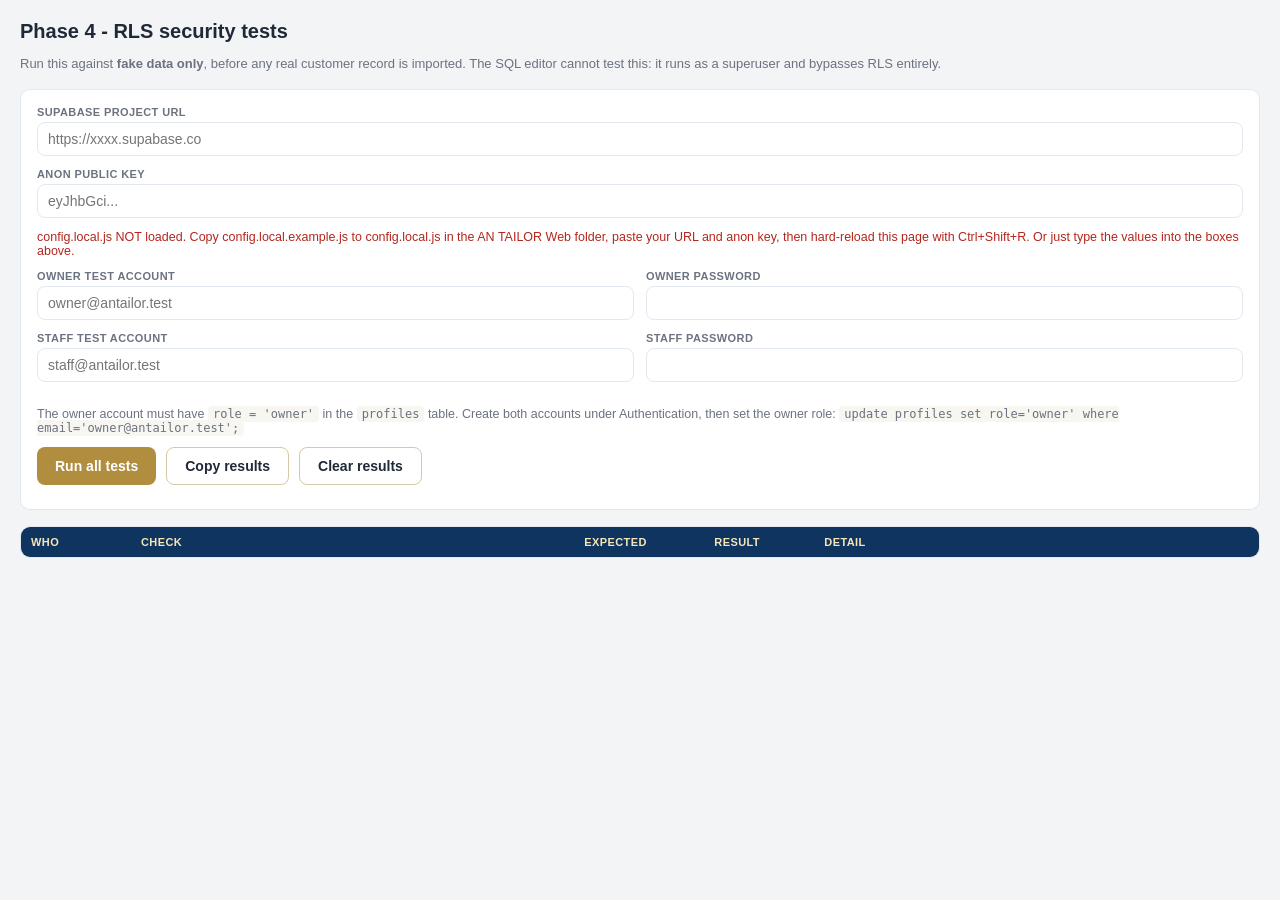
==== supabase/tests/index.html @ 696de09f "tests: fix getUser id bug; pin customer-delete-by-FK behaviour" ====
<!DOCTYPE html>
<html lang="en">
<head>
<meta charset="utf-8">
<meta name="viewport" content="width=device-width, initial-scale=1">
<title>AN TAILOR - Phase 4 security tests</title>
<style>
  body { font-family: Arial, sans-serif; margin: 0; padding: 20px; background: #f3f4f6; color: #1f2937; }
  h1 { font-size: 20px; margin: 0 0 4px; }
  .sub { color: #6b7280; font-size: 13px; margin-bottom: 18px; }
  .panel { background: #fff; border: 1px solid #e2e8f0; border-radius: 10px; padding: 16px; margin-bottom: 16px; }
  .grid { display: grid; grid-template-columns: 1fr 1fr; gap: 12px; }
  label { display: block; font-size: 11px; font-weight: 700; letter-spacing: .4px; text-transform: uppercase; color: #6b7280; margin-bottom: 4px; }
  input { width: 100%; padding: 8px 10px; border: 1px solid #e2e8f0; border-radius: 8px; font-size: 14px; box-sizing: border-box; }
  .field { margin-bottom: 12px; }
  button { padding: 10px 18px; border: 0; border-radius: 8px; background: #b08d3f; color: #fff; font-size: 14px; font-weight: 700; cursor: pointer; }
  button.ghost { background: #fff; color: #1f2937; border: 1px solid #d4c9a8; }
  button:disabled { opacity: .55; cursor: not-allowed; }
  table { width: 100%; border-collapse: collapse; font-size: 13px; background: #fff; }
  th { text-align: left; padding: 9px 10px; background: #0f3460; color: #f5e6b8; font-size: 11px; text-transform: uppercase; letter-spacing: .4px; }
  td { padding: 9px 10px; border-top: 1px solid #e2e8f0; vertical-align: top; }
  .pass { color: #15803d; font-weight: 700; }
  .fail { color: #b91c1c; font-weight: 700; }
  .note { color: #6b7280; font-size: 12.5px; }
  .verdict { padding: 12px 14px; border-radius: 8px; font-weight: 700; margin-top: 14px; }
  .verdict.ok { background: #dcfce7; color: #166534; }
  .verdict.bad { background: #fee2e2; color: #991b1b; }
  code { background: #f8f6f0; padding: 1px 5px; border-radius: 4px; font-size: 12px; }
</style>
</head>
<body>

<h1>Phase 4 - RLS security tests</h1>
<p class="sub">
  Run this against <strong>fake data only</strong>, before any real customer record is imported.
  The SQL editor cannot test this: it runs as a superuser and bypasses RLS entirely.
</p>

<div class="panel">
  <div class="field">
    <label for="url">Supabase project URL</label>
    <input id="url" placeholder="https://xxxx.supabase.co" autocomplete="off">
  </div>
  <div class="field">
    <label for="key">anon public key</label>
    <input id="key" placeholder="eyJhbGci..." autocomplete="off">
  </div>
  <p class="note" id="configStatus" style="margin:0 0 12px"></p>
  <div class="grid">
    <div class="field">
      <label for="ownerEmail">Owner test account</label>
      <input id="ownerEmail" placeholder="owner@antailor.test" autocomplete="off">
    </div>
    <div class="field">
      <label for="ownerPass">Owner password</label>
      <input id="ownerPass" type="text" autocomplete="off">
    </div>
  </div>
  <div class="grid">
    <div class="field">
      <label for="staffEmail">Staff test account</label>
      <input id="staffEmail" placeholder="staff@antailor.test" autocomplete="off">
    </div>
    <div class="field">
      <label for="staffPass">Staff password</label>
      <input id="staffPass" type="text" autocomplete="off">
    </div>
  </div>
  <p class="note">
    The owner account must have <code>role = 'owner'</code> in the <code>profiles</code> table.
    Create both accounts under Authentication, then set the owner role:
    <code>update profiles set role='owner' where email='owner@antailor.test';</code>
  </p>
  <div style="display:flex; gap:10px; margin-top:8px; flex-wrap:wrap">
    <button id="run">Run all tests</button>
    <button class="ghost" id="copy">Copy results</button>
    <button class="ghost" id="clear">Clear results</button>
  </div>
  <div id="verdict" class="verdict" hidden></div>
  <div id="summary" class="note" style="margin-top:8px"></div>
</div>

<div class="panel" style="padding:0; overflow:hidden">
  <table>
    <thead>
      <tr><th style="width:90px">Who</th><th>Check</th><th style="width:110px">Expected</th><th style="width:90px">Result</th><th>Detail</th></tr>
    </thead>
    <tbody id="rows"></tbody>
  </table>
</div>

<script src="../../config.local.js"></script>
<script>
  // Connection details come from the gitignored config.local.js so the URL
  // and anon key never have to be typed or shared. The four fields are also
  // mirrored into localStorage so re-running the suite does not mean
  // re-typing the two test passwords.
  (function () {
    var local = (window.ANT && window.ANT.local) || {};
    var ids = ['url', 'key', 'ownerEmail', 'ownerPass', 'staffEmail', 'staffPass'];
    var store = 'anTailorRlsTest';

    function saved() {
      try { return JSON.parse(localStorage.getItem(store) || '{}'); }
      catch (e) { return {}; }
    }

    var url = local.supabaseUrl || '';
    var key = local.supabaseAnonKey || '';

    if (url) document.getElementById('url').value = url;
    if (key) document.getElementById('key').value = key;

    var prior = saved();
    ['ownerEmail', 'ownerPass', 'staffEmail', 'staffPass'].forEach(function (id) {
      if (prior[id]) document.getElementById(id).value = prior[id];
    });

    ids.forEach(function (id) {
      document.getElementById(id).addEventListener('input', function () {
        var out = {};
        ids.forEach(function (k) { out[k] = document.getElementById(k).value; });
        try { localStorage.setItem(store, JSON.stringify(out)); } catch (e) {}
      });
    });

    var badge = document.getElementById('configStatus');
    if (url && key) {
      badge.style.color = '#1a7f4b';
      badge.textContent = 'config.local.js loaded - URL and anon key filled in automatically.';
    } else {
      badge.style.color = '#b3261e';
      badge.textContent = 'config.local.js NOT loaded. Copy config.local.example.js to ' +
        'config.local.js in the AN TAILOR Web folder, paste your URL and anon key, then ' +
        'hard-reload this page with Ctrl+Shift+R. Or just type the values into the boxes above.';
    }
  })();
</script>

<script type="module">
import { createClient } from 'https://esm.sh/@supabase/supabase-js@2';

const el = (id) => document.getElementById(id);
const results = [];

function log(who, check, expected, pass, detail) {
  results.push({ who, check, expected, pass, detail });
  const tr = document.createElement('tr');
  tr.innerHTML =
    '<td>' + who + '</td>' +
    '<td>' + check + '</td>' +
    '<td>' + expected + '</td>' +
    '<td class="' + (pass ? 'pass">PASS' : 'fail">FAIL') + '</td>' +
    '<td class="note">' + (detail || '') + '</td>';
  el('rows').appendChild(tr);
}

async function anonClient(url, key) {
  return createClient(url, key, { auth: { persistSession: false } });
}

async function signedOut(url, key) {
  const c = await anonClient(url, key);
  const r1 = await c.from('customers').select('id');
  log('Signed out', 'Read customers', 'blocked', r1.error ? true : (r1.data || []).length === 0,
      r1.error ? r1.error.message : '0 rows returned');
  const r2 = await c.from('orders').select('id');
  log('Signed out', 'Read orders', 'blocked', r2.error ? true : (r2.data || []).length === 0,
      r2.error ? r2.error.message : '0 rows returned');
  const r3 = await c.from('shop_settings').select('key');
  log('Signed out', 'Read shop settings', 'blocked', r3.error ? true : (r3.data || []).length === 0,
      r3.error ? r3.error.message : '0 rows returned');
}

const PROBE = {
  price:         '__rls_probe_price__',
  setting:       '__rls_probe_setting__',
  customer:      '__rls_probe_customer__',
  customerLoose: '__rls_probe_customer_loose__',
  order:         '__rls_probe_order__'
};

// A blocked write is NOT reported as an error.
//
// When an RLS USING clause evaluates to false, Postgres filters the row out
// of the result set instead of raising. The statement "succeeds" while
// touching nothing. So "no error" proves nothing either way, and testing for
// it produces false failures against correctly locked tables.
//
// The only reliable signal is an EMPTY result set. Every write below appends
// .select() so the affected rows come back, and every block is then re-read by
// the owner to prove the stored value really did not change.
function zeroRows(r) {
  return !r.error && Array.isArray(r.data) && r.data.length === 0;
}

function oneRow(r) {
  return !r.error && Array.isArray(r.data) && r.data.length === 1;
}

async function clearFixtures(owner) {
  await owner.from('orders').delete().eq('code', PROBE.order);
  await owner.from('customers').delete().eq('code', PROBE.customer);
  await owner.from('customers').delete().eq('code', PROBE.customerLoose);
  await owner.from('customers').delete().like('code', 'TEST-STAFF-%');
  await owner.from('prices').delete().eq('code', PROBE.price);
  await owner.from('shop_settings').delete().eq('key', PROBE.setting);
}

async function makeFixtures(owner) {
  const out = { priceId: null, customerId: null, customerLooseId: null, orderId: null, errors: [] };

  const price = await owner.from('prices')
    .insert({ code: PROBE.price, group_name: 'RLS Probe', item: 'Probe', option: '', price: 100, status: 'ACTIVE' })
    .select('id').single();
  if (price.error) out.errors.push('prices insert: ' + price.error.message);
  else if (!price.data) out.errors.push('prices insert: returned no row');
  else out.priceId = price.data.id;

  const setting = await owner.from('shop_settings')
    .insert({ key: PROBE.setting, value: 'original' }).select('key').single();
  if (setting.error) out.errors.push('shop_settings insert: ' + setting.error.message);

  // A customer that already has an order. orders.customer_id is ON DELETE
  // RESTRICT, so this row must never be removable, not even by the owner.
  const customer = await owner.from('customers')
    .insert({ code: PROBE.customer, name: 'RLS Probe Customer' })
    .select('id').single();
  if (customer.error) out.errors.push('customers insert: ' + customer.error.message);
  else if (!customer.data) out.errors.push('customers insert: returned no row');
  else {
    out.customerId = customer.data.id;
    const order = await owner.from('orders')
      .insert({ code: PROBE.order, customer_id: customer.data.id, notes: 'original' })
      .select('id').single();
    if (order.error) out.errors.push('orders insert: ' + order.error.message);
    else if (!order.data) out.errors.push('orders insert: returned no row');
    else out.orderId = order.data.id;
  }

  // A customer with no history, so owner-only hard delete can be proven.
  const loose = await owner.from('customers')
    .insert({ code: PROBE.customerLoose, name: 'RLS Probe Loose Customer' })
    .select('id').single();
  if (loose.error) out.errors.push('loose customer insert: ' + loose.error.message);
  else if (loose.data) out.customerLooseId = loose.data.id;

  return out;
}

async function staffPhase(staff, ids) {
  const read = await staff.from('customers').select('id');
  log('Staff', 'Read customers', 'allowed', !read.error,
      read.error ? read.error.message : (read.data || []).length + ' rows');

  const made = await staff.from('customers')
    .insert({ code: 'TEST-STAFF-' + Date.now(), name: 'Phase 4 Test' })
    .select('id').single();
  log('Staff', 'Create a customer', 'allowed', !made.error,
      made.error ? made.error.message : 'created ' + (made.data && made.data.id));

  const settings = await staff.from('shop_settings').select('key');
  log('Staff', 'Read shop settings', 'allowed', !settings.error,
      settings.error ? settings.error.message : 'ok');

  // Staff may edit orders, and this must genuinely land.
  if (ids.orderId) {
    const orderEdit = await staff.from('orders')
      .update({ notes: 'edited by staff' }).eq('id', ids.orderId).select('notes');
    const landed = oneRow(orderEdit) && orderEdit.data[0].notes === 'edited by staff';
    log('Staff', 'Edit an order', 'allowed and applied', landed,
        orderEdit.error ? orderEdit.error.message
                        : (orderEdit.data || []).length + ' row(s) returned, notes now "' +
                          ((orderEdit.data && orderEdit.data[0]) ? orderEdit.data[0].notes : '?') + '"');
  }

  const priceWrite = await staff.from('prices').update({ price: 999 }).eq('code', PROBE.price).select('id');
  log('Staff', 'Change a price', 'blocked (0 rows)', zeroRows(priceWrite),
      priceWrite.error ? priceWrite.error.message : (priceWrite.data || []).length + ' rows returned');

  const setWrite = await staff.from('shop_settings').update({ value: 'hacked' }).eq('key', PROBE.setting).select('key');
  log('Staff', 'Change shop settings', 'blocked (0 rows)', zeroRows(setWrite),
      setWrite.error ? setWrite.error.message : (setWrite.data || []).length + ' rows returned');

  const del = await staff.from('customers').delete().eq('code', PROBE.customer).select('id');
  log('Staff', 'Delete a customer', 'blocked (0 rows)', zeroRows(del),
      del.error ? del.error.message : (del.data || []).length + ' rows returned');

  const me = await staff.auth.getUser();
  const uid = me && me.data && me.data.user ? me.data.user.id : '';
  const esc = uid
    ? await staff.from('profiles').update({ role: 'owner' }).eq('id', uid).select('role')
    : { error: { message: 'could not read the signed-in user id' }, data: null };
  const stillStaff = esc.error || !oneRow(esc) || esc.data[0].role === 'staff';
  log('Staff', 'Promote own account to owner', 'blocked', stillStaff,
      esc.error ? esc.error.message
                : 'role is still ' + ((esc.data && esc.data[0]) ? esc.data[0].role : '?'));

  if (!uid) {
    log('Staff', 'Read own user id', 'success', false, 'getUser() returned no user, so the two checks below are invalid');
  }

  const access = await staff.from('staff_access').select('*');
  const others = (access.data || []).filter(r => r.user_id !== uid);
  log('Staff', 'Read other staff access rows', 'blocked', !!access.error || (!!uid && others.length === 0),
      access.error ? access.error.message : others.length + ' other rows visible, own rows ' +
        ((access.data || []).length - others.length));

  await staff.auth.signOut();
}

// Definitive proof: the owner re-reads every row the staff account tried to
// tamper with and confirms the stored values are untouched.
async function ownerVerifies(owner, ids) {
  if (ids.priceId) {
    const price = await owner.from('prices').select('price').eq('id', ids.priceId).maybeSingle();
    log('Owner', 'Price unchanged by staff', 'still 100',
        !price.error && price.data && Number(price.data.price) === 100,
        price.error ? price.error.message : 'price is ' + (price.data && price.data.price));
  }

  const setting = await owner.from('shop_settings').select('value').eq('key', PROBE.setting).maybeSingle();
  log('Owner', 'Shop setting unchanged by staff', "still 'original'",
      !setting.error && setting.data && setting.data.value === 'original',
      setting.error ? setting.error.message : 'value is "' + (setting.data && setting.data.value) + '"');

  const customer = await owner.from('customers').select('id').eq('code', PROBE.customer).maybeSingle();
  log('Owner', 'Customer survived staff delete', 'still exists',
      !customer.error && !!customer.data,
      customer.error ? customer.error.message : (customer.data ? 'row still present' : 'row was deleted'));
}

async function ownerPositive(owner, ids) {
  if (ids.priceId) {
    const p = await owner.from('prices').update({ price: 250 }).eq('id', ids.priceId).select('price').single();
    log('Owner', 'Change a price', 'allowed and applied',
        !p.error && Number(p.data && p.data.price) === 250,
        p.error ? p.error.message : 'price is now ' + (p.data && p.data.price));
  }

  const s = await owner.from('shop_settings').update({ value: 'set by owner' }).eq('key', PROBE.setting).select('value').single();
  log('Owner', 'Change shop settings', 'allowed and applied',
      !s.error && s.data && s.data.value === 'set by owner',
      s.error ? s.error.message : 'value is now "' + (s.data && s.data.value) + '"');

  // Deleting a customer who has never had an order is permitted for the owner.
  if (ids.customerLooseId) {
    const d = await owner.from('customers').delete().eq('id', ids.customerLooseId).select('id');
    log('Owner', 'Delete a customer with no orders', 'allowed and applied', oneRow(d),
        d.error ? d.error.message : (d.data || []).length + ' row(s) deleted');
  }

  // A customer with an order must NOT be removable, even by the owner.
  // orders.customer_id is ON DELETE RESTRICT on purpose: the order history is
  // the shop's business record, so such customers are archived instead.
  const guarded = await owner.from('customers').delete().eq('code', PROBE.customer).select('id');
  log('Owner', 'Delete a customer that has orders', 'blocked by design (archive instead)',
      !guarded.error && zeroRows(guarded),
      guarded.error ? 'blocked: ' + guarded.error.message : (guarded.data || []).length + ' rows returned');
}

async function signIn(url, key, email, pass, who) {
  const c = await anonClient(url, key);
  const { error } = await c.auth.signInWithPassword({ email, password: pass });
  if (error) {
    log(who, 'Sign in', 'success', false,
        error.message + ' -- check the email, the password, and that Email Confirmed is ticked under Authentication > Users.');
    return null;
  }
  log(who, 'Sign in', 'success', true, 'ok');
  return c;
}

el('clear').addEventListener('click', () => {
  el('rows').innerHTML = '';
  el('verdict').hidden = true;
  results.length = 0;
});

el('run').addEventListener('click', async () => {
  const url = el('url').value.trim();
  const key = el('key').value.trim();
  const ownerEmail = el('ownerEmail').value.trim();
  const ownerPass = el('ownerPass').value;
  const staffEmail = el('staffEmail').value.trim();
  const staffPass = el('staffPass').value;

  if (!url || !key || !ownerEmail || !staffEmail) {
    alert('Fill in the URL, anon key and both test accounts.');
    return;
  }

  el('rows').innerHTML = '';
  results.length = 0;
  el('run').disabled = true;

  try {
    await signedOut(url, key);

    // The owner signs in first so it can create real rows for the staff
    // account to attack. Testing "blocked" needs a row that actually exists.
    const owner = await signIn(url, key, ownerEmail, ownerPass, 'Owner');
    if (!owner) {
      await clearFixtures(await anonClient(url, key));
    } else {
      await clearFixtures(owner);
      const ids = await makeFixtures(owner);

      if (ids.errors.length) {
        log('Owner', 'Create probe rows', 'success', false, ids.errors.join(' | '));
      } else {
        log('Owner', 'Create probe rows', 'success', true, 'price, setting, customer and order created');

        const staff = await signIn(url, key, staffEmail, staffPass, 'Staff');
        if (staff) {
          await staffPhase(staff, ids);
          await ownerVerifies(owner, ids);
          await ownerPositive(owner, ids);
        }
      }

      await clearFixtures(owner);
      await owner.auth.signOut();
    }
  } catch (e) {
    log('Runner', 'Completed', 'no crash', false, e && e.message ? e.message : String(e));
  }

  const failed = results.filter(r => !r.pass);
  const v = el('verdict');
  v.hidden = false;
  if (failed.length === 0) {
    v.className = 'verdict ok';
    v.textContent = 'All ' + results.length + ' checks passed. Real data may now be imported.';
  } else {
    v.className = 'verdict bad';
    v.textContent = failed.length + ' of ' + results.length + ' checks FAILED. Do not import real data.';
  }

  // A single plain-text block that can be pasted into a chat, so the result
  // can be read without transcribing a table by hand.
  const lines = ['AN TAILOR RLS GATE', v.textContent, ''];
  results.forEach(r => {
    lines.push((r.pass ? 'PASS' : 'FAIL') + ' | ' + r.who + ' | ' + r.check +
               ' | expected ' + r.expected + (r.detail ? ' | ' + r.detail : ''));
  });
  el('summary').textContent = lines.join('\n');
  window.__rlsReport = lines.join('\n');

  el('run').disabled = false;
});

el('copy').addEventListener('click', async () => {
  const text = window.__rlsReport || el('summary').textContent || 'No results yet.';
  const box = el('summary');
  try {
    await navigator.clipboard.writeText(text);
    box.textContent = 'Copied to clipboard. Paste it into the chat.\n\n' + text;
  } catch (e) {
    // Clipboard API needs a secure context; select the text so Ctrl+C works.
    const r = document.createRange();
    r.selectNodeContents(box);
    const sel = window.getSelection();
    sel.removeAllRanges();
    sel.addRange(r);
    box.textContent = 'Press Ctrl+C to copy, then paste into the chat.\n\n' + text;
  }
});
</script>

</body>
</html>
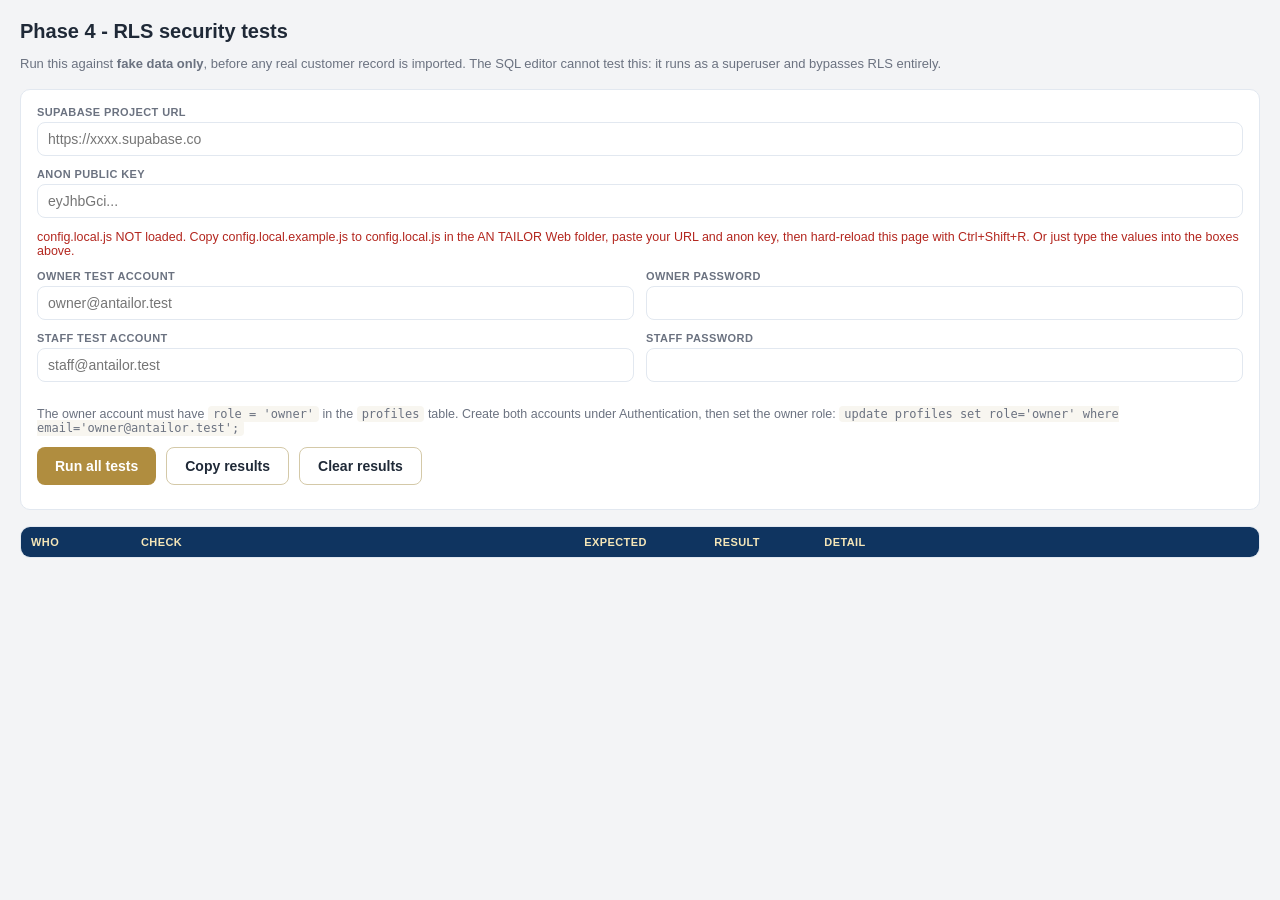
==== commit a9955745: "tests: accept error-or-zero-rows as a valid block" ====
--- a/supabase/tests/index.html
+++ b/supabase/tests/index.html
@@ -198,6 +198,13 @@
   return !r.error && Array.isArray(r.data) && r.data.length === 1;
 }
 
+// "This write must not happen" is satisfied two different ways: an RLS policy
+// filters the row away and returns nothing, while a foreign key raises a 23503
+// error. Both mean blocked, so a check for "must not happen" accepts either.
+function blocked(r) {
+  return !!r.error || (Array.isArray(r.data) && r.data.length === 0);
+}
+
 async function clearFixtures(owner) {
   await owner.from('orders').delete().eq('code', PROBE.order);
   await owner.from('customers').delete().eq('code', PROBE.customer);
@@ -355,8 +362,8 @@
   // the shop's business record, so such customers are archived instead.
   const guarded = await owner.from('customers').delete().eq('code', PROBE.customer).select('id');
   log('Owner', 'Delete a customer that has orders', 'blocked by design (archive instead)',
-      !guarded.error && zeroRows(guarded),
-      guarded.error ? 'blocked: ' + guarded.error.message : (guarded.data || []).length + ' rows returned');
+      blocked(guarded),
+      guarded.error ? 'refused: ' + guarded.error.message : (guarded.data || []).length + ' rows returned');
 }
 
 async function signIn(url, key, email, pass, who) {
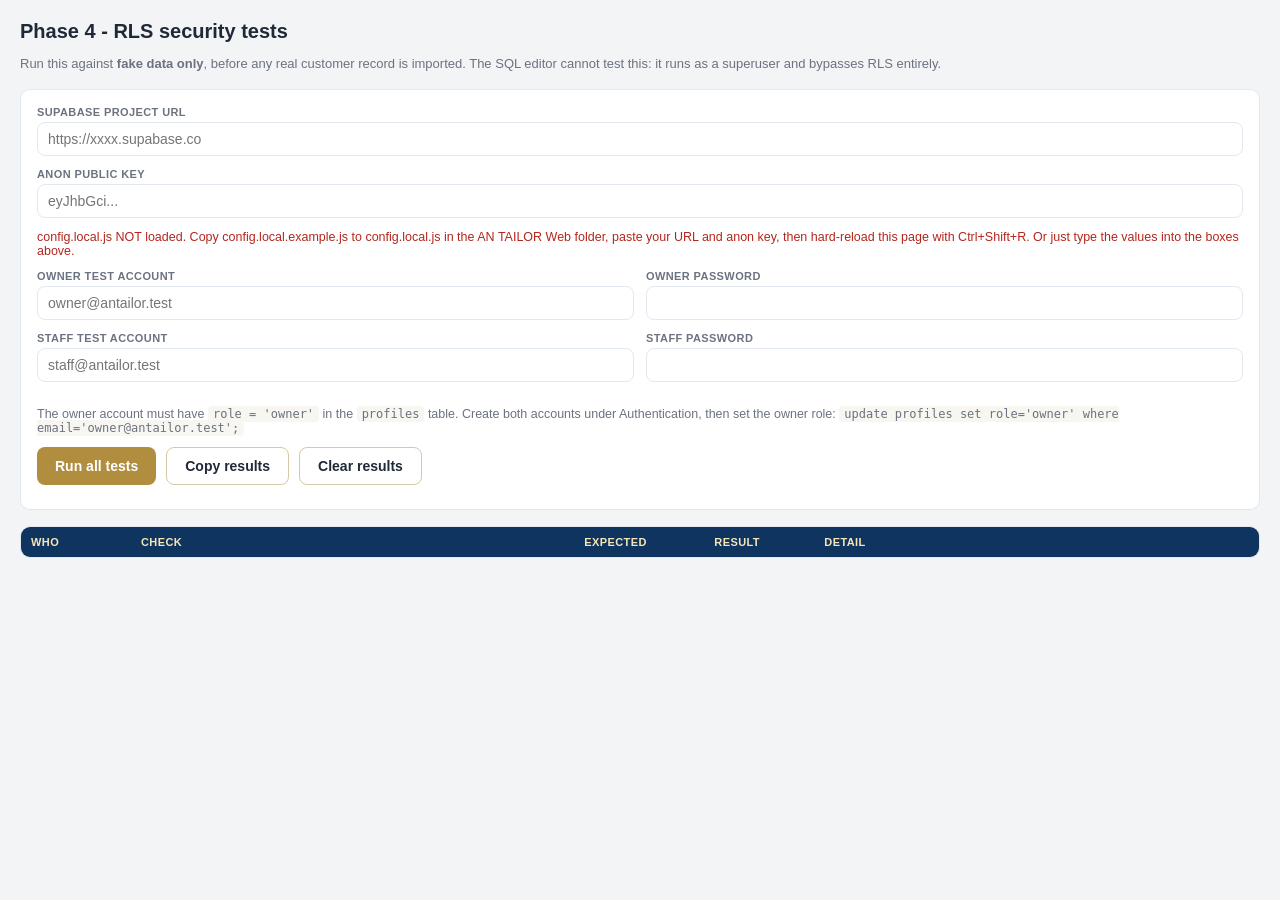
==== commit 82a2e556: "tests: create order before its items; cascade-safe cleanup" ====
--- a/supabase/tests/index.html
+++ b/supabase/tests/index.html
@@ -206,6 +206,13 @@
 }
 
 async function clearFixtures(owner) {
+  // Children first: order_items and bill_orders cascade from orders, and
+  // orders.restrict blocks deleting the customer they point at.
+  const prods = await owner.from('orders').select('id').eq('code', PROBE.order);
+  const orderIds = (prods.data || []).map(r => r.id);
+  for (const id of orderIds) {
+    await owner.from('order_items').delete().eq('order_id', id);
+  }
   await owner.from('orders').delete().eq('code', PROBE.order);
   await owner.from('customers').delete().eq('code', PROBE.customer);
   await owner.from('customers').delete().eq('code', PROBE.customerLoose);
@@ -215,7 +222,7 @@
 }
 
 async function makeFixtures(owner) {
-  const out = { priceId: null, customerId: null, customerLooseId: null, orderId: null, errors: [] };
+  const out = { priceId: null, customerId: null, customerLooseId: null, orderId: null, itemId: null, errors: [] };
 
   const price = await owner.from('prices')
     .insert({ code: PROBE.price, group_name: 'RLS Probe', item: 'Probe', option: '', price: 100, status: 'ACTIVE' })
@@ -237,12 +244,23 @@
   else if (!customer.data) out.errors.push('customers insert: returned no row');
   else {
     out.customerId = customer.data.id;
+
+    // The order must exist before its items, because order_items.order_id
+    // references orders(id).
     const order = await owner.from('orders')
       .insert({ code: PROBE.order, customer_id: customer.data.id, notes: 'original' })
       .select('id').single();
     if (order.error) out.errors.push('orders insert: ' + order.error.message);
     else if (!order.data) out.errors.push('orders insert: returned no row');
-    else out.orderId = order.data.id;
+    else {
+      out.orderId = order.data.id;
+
+      const item = await owner.from('order_items')
+        .insert({ order_id: order.data.id, category: 'Shirt', dress_type: 'Probe', quantity: 1, rate: 100 })
+        .select('id').single();
+      if (item.error) out.errors.push('order_items insert: ' + item.error.message);
+      else if (item.data) out.itemId = item.data.id;
+    }
   }
 
   // A customer with no history, so owner-only hard delete can be proven.
@@ -292,6 +310,20 @@
   const del = await staff.from('customers').delete().eq('code', PROBE.customer).select('id');
   log('Staff', 'Delete a customer', 'blocked (0 rows)', zeroRows(del),
       del.error ? del.error.message : (del.data || []).length + ' rows returned');
+
+  // Staff must not hard-delete an order item, but must be able to archive it.
+  if (ids.itemId) {
+    const itemDel = await staff.from('order_items').delete().eq('id', ids.itemId).select('id');
+    log('Staff', 'Hard-delete an order item', 'blocked (0 rows)', blocked(itemDel),
+        itemDel.error ? itemDel.error.message : (itemDel.data || []).length + ' rows returned');
+
+    const itemArc = await staff.from('order_items')
+      .update({ archived_at: new Date().toISOString() }).eq('id', ids.itemId).select('archived_at');
+    log('Staff', 'Archive an order item instead', 'allowed and applied',
+        oneRow(itemArc) && !!itemArc.data[0].archived_at,
+        itemArc.error ? itemArc.error.message
+                      : (itemArc.data && itemArc.data[0] ? 'archived_at set' : '0 rows returned'));
+  }
 
   const me = await staff.auth.getUser();
   const uid = me && me.data && me.data.user ? me.data.user.id : '';
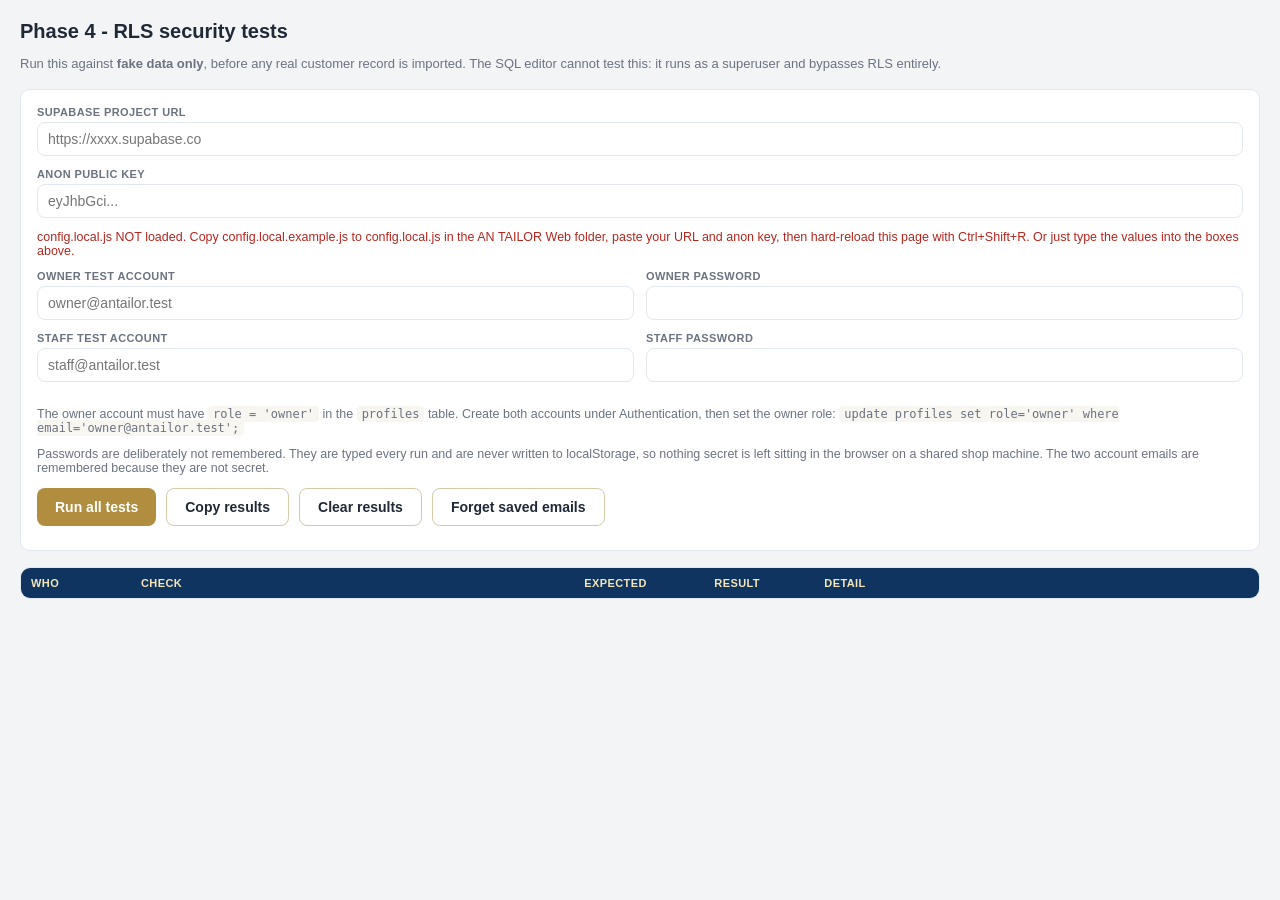
==== commit a5175d0f: "orders: per-service item editor, resale stock, and two 400 fixes The price list 400: prices.amount d" ====
--- a/supabase/tests/index.html
+++ b/supabase/tests/index.html
@@ -53,7 +53,7 @@
     </div>
     <div class="field">
       <label for="ownerPass">Owner password</label>
-      <input id="ownerPass" type="text" autocomplete="off">
+      <input id="ownerPass" type="password" autocomplete="off">
     </div>
   </div>
   <div class="grid">
@@ -63,7 +63,7 @@
     </div>
     <div class="field">
       <label for="staffPass">Staff password</label>
-      <input id="staffPass" type="text" autocomplete="off">
+      <input id="staffPass" type="password" autocomplete="off">
     </div>
   </div>
   <p class="note">
@@ -71,10 +71,16 @@
     Create both accounts under Authentication, then set the owner role:
     <code>update profiles set role='owner' where email='owner@antailor.test';</code>
   </p>
+  <p class="note">
+    Passwords are deliberately not remembered. They are typed every run and are never written
+    to localStorage, so nothing secret is left sitting in the browser on a shared shop machine.
+    The two account emails are remembered because they are not secret.
+  </p>
   <div style="display:flex; gap:10px; margin-top:8px; flex-wrap:wrap">
     <button id="run">Run all tests</button>
     <button class="ghost" id="copy">Copy results</button>
     <button class="ghost" id="clear">Clear results</button>
+    <button class="ghost" id="forget">Forget saved emails</button>
   </div>
   <div id="verdict" class="verdict" hidden></div>
   <div id="summary" class="note" style="margin-top:8px"></div>
@@ -92,12 +98,13 @@
 <script src="../../config.local.js"></script>
 <script>
   // Connection details come from the gitignored config.local.js so the URL
-  // and anon key never have to be typed or shared. The four fields are also
-  // mirrored into localStorage so re-running the suite does not mean
-  // re-typing the two test passwords.
+  // and anon key never have to be typed or shared. Only the two account
+  // emails are mirrored into localStorage, and never the passwords: a test
+  // password left sitting in the browser of a shared shop machine is a real
+  // risk, and re-typing it costs a few seconds once per run.
   (function () {
     var local = (window.ANT && window.ANT.local) || {};
-    var ids = ['url', 'key', 'ownerEmail', 'ownerPass', 'staffEmail', 'staffPass'];
+    var savedIds = ['ownerEmail', 'staffEmail'];
     var store = 'anTailorRlsTest';
 
     function saved() {
@@ -111,17 +118,31 @@
     if (url) document.getElementById('url').value = url;
     if (key) document.getElementById('key').value = key;
 
+    // Anything a previous version of this page persisted is dropped, so an old
+    // blob holding passwords cannot survive the upgrade.
     var prior = saved();
-    ['ownerEmail', 'ownerPass', 'staffEmail', 'staffPass'].forEach(function (id) {
+    var leaked = false;
+    ['ownerPass', 'staffPass'].forEach(function (k) { if (prior[k]) leaked = true; });
+    if (leaked) {
+      try { localStorage.removeItem(store); } catch (e) {}
+      prior = {};
+    }
+
+    savedIds.forEach(function (id) {
       if (prior[id]) document.getElementById(id).value = prior[id];
     });
 
-    ids.forEach(function (id) {
+    savedIds.forEach(function (id) {
       document.getElementById(id).addEventListener('input', function () {
         var out = {};
-        ids.forEach(function (k) { out[k] = document.getElementById(k).value; });
+        savedIds.forEach(function (k) { out[k] = document.getElementById(k).value; });
         try { localStorage.setItem(store, JSON.stringify(out)); } catch (e) {}
       });
+    });
+
+    document.getElementById('forget').addEventListener('click', function () {
+      try { localStorage.removeItem(store); } catch (e) {}
+      savedIds.forEach(function (k) { document.getElementById(k).value = ''; });
     });
 
     var badge = document.getElementById('configStatus');
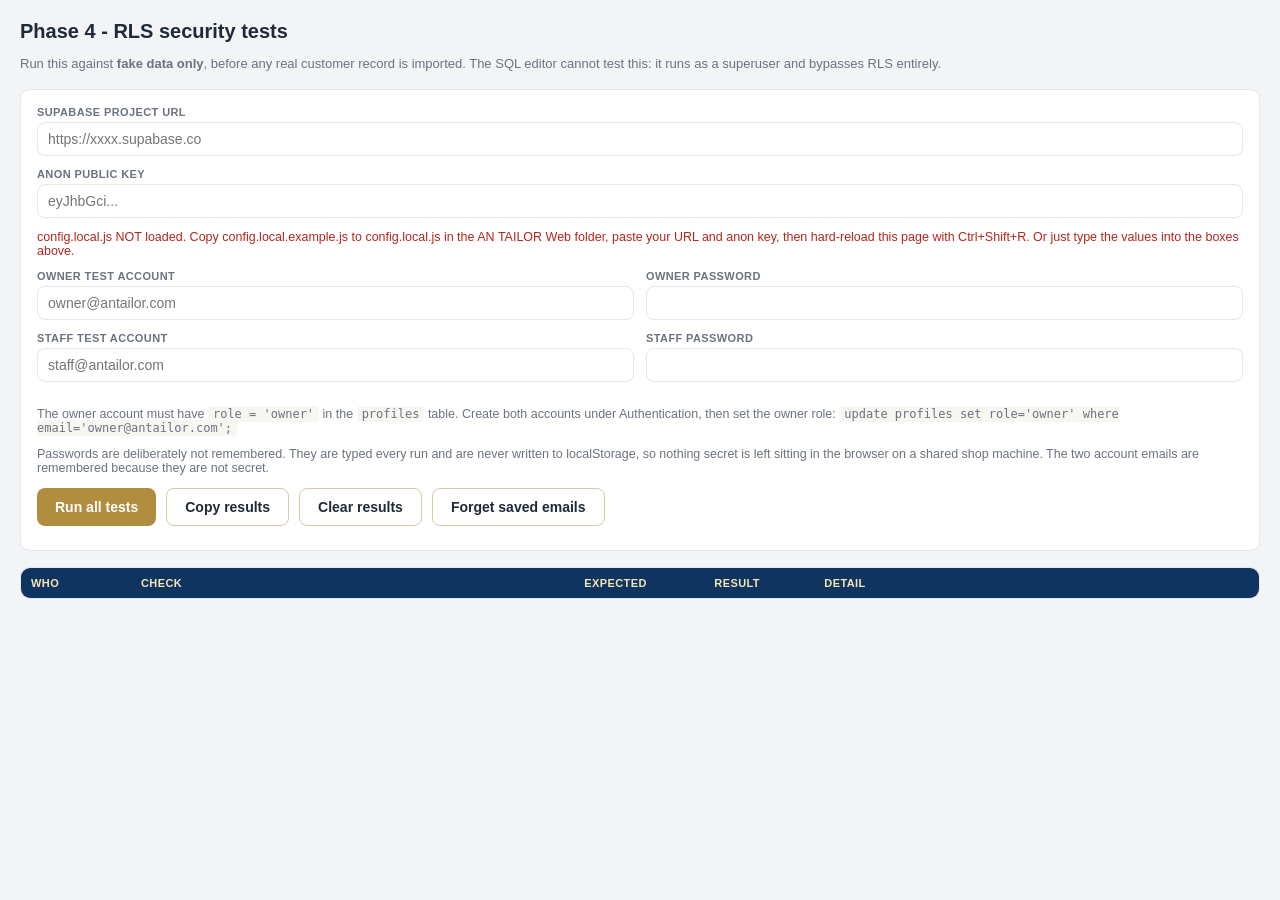
==== commit e1739695: "chore(tests): drop the reserved .test domain from the security-test examples" ====
--- a/supabase/tests/index.html
+++ b/supabase/tests/index.html
@@ -49,7 +49,7 @@
   <div class="grid">
     <div class="field">
       <label for="ownerEmail">Owner test account</label>
-      <input id="ownerEmail" placeholder="owner@antailor.test" autocomplete="off">
+      <input id="ownerEmail" placeholder="owner@antailor.com" autocomplete="off">
     </div>
     <div class="field">
       <label for="ownerPass">Owner password</label>
@@ -59,7 +59,7 @@
   <div class="grid">
     <div class="field">
       <label for="staffEmail">Staff test account</label>
-      <input id="staffEmail" placeholder="staff@antailor.test" autocomplete="off">
+      <input id="staffEmail" placeholder="staff@antailor.com" autocomplete="off">
     </div>
     <div class="field">
       <label for="staffPass">Staff password</label>
@@ -69,7 +69,7 @@
   <p class="note">
     The owner account must have <code>role = 'owner'</code> in the <code>profiles</code> table.
     Create both accounts under Authentication, then set the owner role:
-    <code>update profiles set role='owner' where email='owner@antailor.test';</code>
+    <code>update profiles set role='owner' where email='owner@antailor.com';</code>
   </p>
   <p class="note">
     Passwords are deliberately not remembered. They are typed every run and are never written
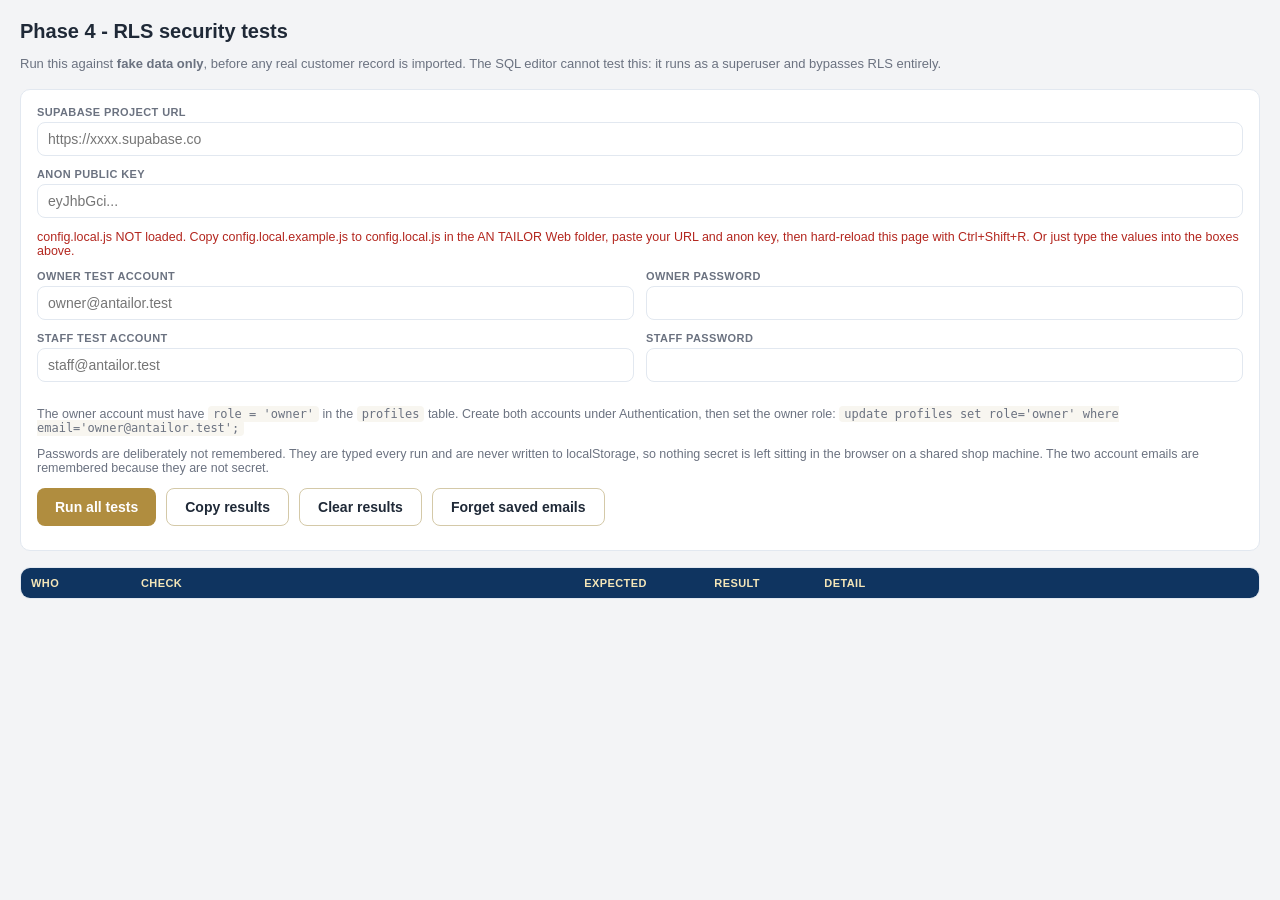
==== commit ef1ca2d1: "revert(tests): restore the antailor.test example accounts that actually exist in Supabase" ====
--- a/supabase/tests/index.html
+++ b/supabase/tests/index.html
@@ -49,7 +49,7 @@
   <div class="grid">
     <div class="field">
       <label for="ownerEmail">Owner test account</label>
-      <input id="ownerEmail" placeholder="owner@antailor.com" autocomplete="off">
+      <input id="ownerEmail" placeholder="owner@antailor.test" autocomplete="off">
     </div>
     <div class="field">
       <label for="ownerPass">Owner password</label>
@@ -59,7 +59,7 @@
   <div class="grid">
     <div class="field">
       <label for="staffEmail">Staff test account</label>
-      <input id="staffEmail" placeholder="staff@antailor.com" autocomplete="off">
+      <input id="staffEmail" placeholder="staff@antailor.test" autocomplete="off">
     </div>
     <div class="field">
       <label for="staffPass">Staff password</label>
@@ -69,7 +69,7 @@
   <p class="note">
     The owner account must have <code>role = 'owner'</code> in the <code>profiles</code> table.
     Create both accounts under Authentication, then set the owner role:
-    <code>update profiles set role='owner' where email='owner@antailor.com';</code>
+    <code>update profiles set role='owner' where email='owner@antailor.test';</code>
   </p>
   <p class="note">
     Passwords are deliberately not remembered. They are typed every run and are never written
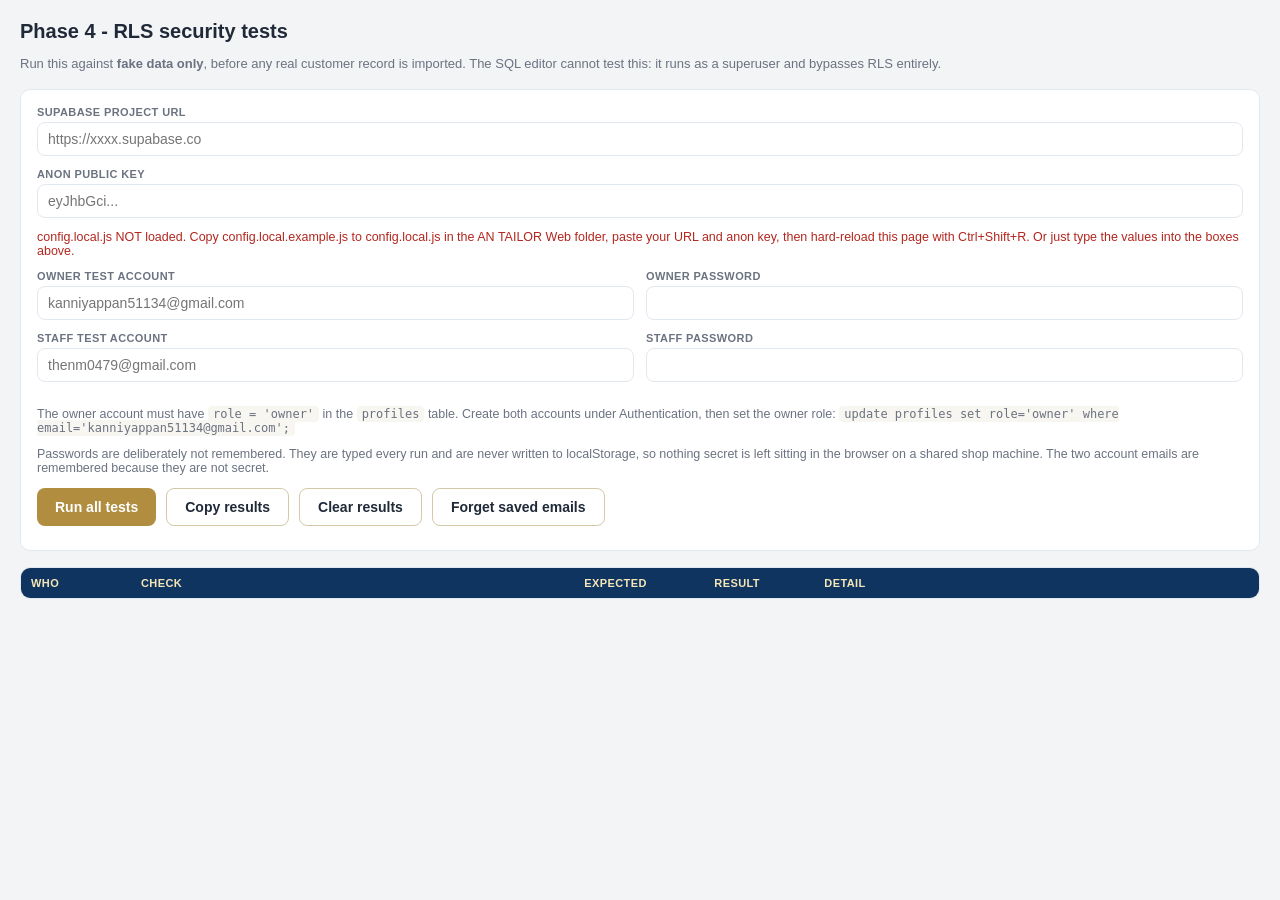
==== commit 1fc8b3b7: "feat(auth): let a forgotten password be reset by email Adds a Forgot password link, an email-reset r" ====
--- a/supabase/tests/index.html
+++ b/supabase/tests/index.html
@@ -49,7 +49,7 @@
   <div class="grid">
     <div class="field">
       <label for="ownerEmail">Owner test account</label>
-      <input id="ownerEmail" placeholder="owner@antailor.test" autocomplete="off">
+      <input id="ownerEmail" placeholder="kanniyappan51134@gmail.com" autocomplete="off">
     </div>
     <div class="field">
       <label for="ownerPass">Owner password</label>
@@ -59,7 +59,7 @@
   <div class="grid">
     <div class="field">
       <label for="staffEmail">Staff test account</label>
-      <input id="staffEmail" placeholder="staff@antailor.test" autocomplete="off">
+      <input id="staffEmail" placeholder="thenm0479@gmail.com" autocomplete="off">
     </div>
     <div class="field">
       <label for="staffPass">Staff password</label>
@@ -69,7 +69,7 @@
   <p class="note">
     The owner account must have <code>role = 'owner'</code> in the <code>profiles</code> table.
     Create both accounts under Authentication, then set the owner role:
-    <code>update profiles set role='owner' where email='owner@antailor.test';</code>
+    <code>update profiles set role='owner' where email='kanniyappan51134@gmail.com';</code>
   </p>
   <p class="note">
     Passwords are deliberately not remembered. They are typed every run and are never written
